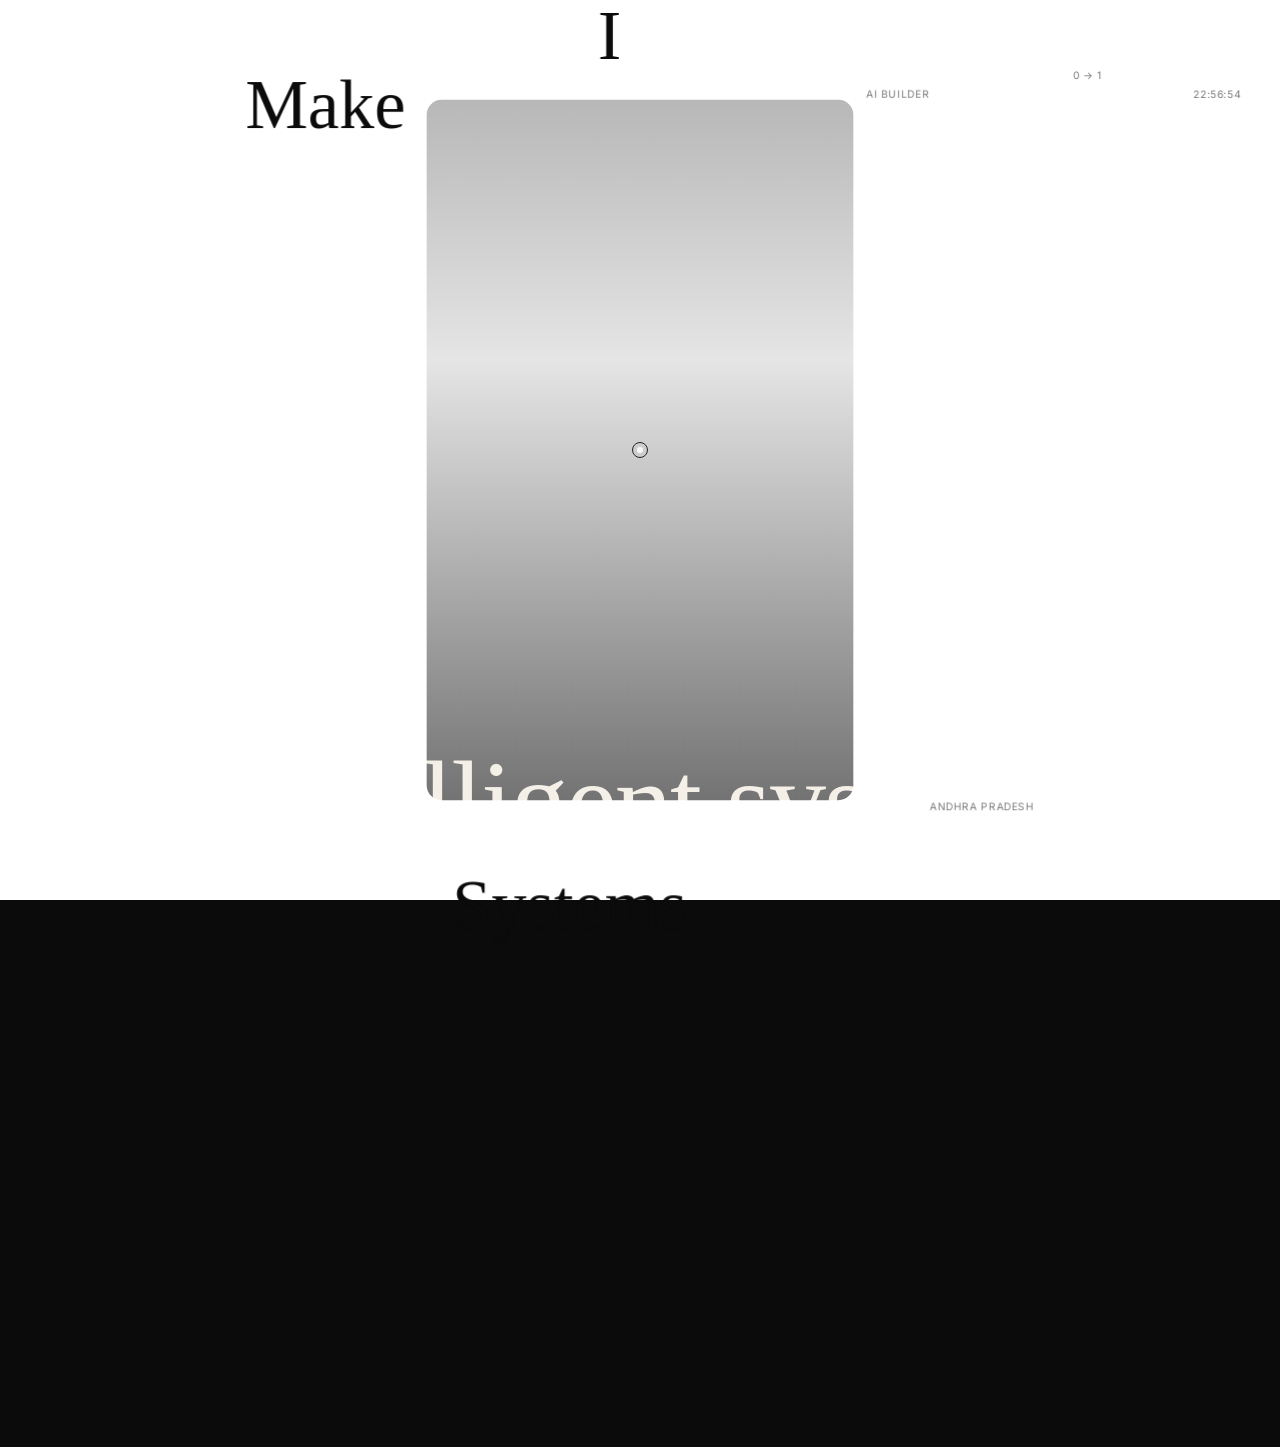
==== index.html @ 8b191169 "refactor: rename home.html to index.html to satisfy GitHub Pages entry point requirement and update " ====
<!doctype html>
<html lang="en">
<head>
  <meta charset="utf-8" />
  <meta name="viewport" content="width=device-width, initial-scale=1" />
  <title>Pagadala Mohith | AI, Quant & Product Portfolio</title>
  <meta name="description" content="Portfolio of Pagadala Mohith, a Data Science undergraduate building AI, quantitative finance, and intelligent product systems." />
  <link rel="icon" href="https://cdn.sanity.io/images/nuxb3jim/production-july-2025/ad1171841321470918a98d9e2bececa26b1e8933-500x500.png?w=96&h=96&q=80&fm=webp" />
  <link rel="preconnect" href="https://fonts.googleapis.com" />
  <link rel="preconnect" href="https://fonts.gstatic.com" crossorigin />
  <link href="https://fonts.googleapis.com/css2?family=Inter:wght@300;400;500;600;700&display=swap" rel="stylesheet" />
  <link rel="stylesheet" href="wipe-transitions.css" />
  <!-- Prefetch subpages for instant navigation -->
  <link rel="prefetch" href="projects.html" />
  <link rel="prefetch" href="capabilities.html" />
  <link rel="prefetch" href="profile.html" />
  <style>
    :root {
      --bg: #0b0b0b;
      --fg: #f4f0e8;
      --muted: rgba(244, 240, 232, .55);
      --line: rgba(244, 240, 232, .14);
      --paper: #f4f0e8;
      --ink: #0c0c0c;
      --accent: #a8ff68;
      --blue: #8fb8ff;
      --rose: #ff8fbd;
      --amber: #ffd068;
      --cyan: #68f0ff;
      --ease: cubic-bezier(.19, 1, .22, 1);
      --ease-out: cubic-bezier(.33, 1, .68, 1);
      --transition-bg: #ffffff; /* White transition slides */
    }

    @property --glow-angle {
      syntax: '<angle>';
      initial-value: 0deg;
      inherits: false;
    }

    * { box-sizing: border-box; margin: 0; padding: 0; }
    html { scroll-behavior: smooth; background: var(--bg); }
    body {
      color: var(--fg);
      background: var(--bg);
      font-family: "Inter", "Helvetica Neue", Arial, sans-serif;
      cursor: none;
      overflow-x: hidden;
      -webkit-font-smoothing: antialiased;
    }

    a { color: inherit; text-decoration: none; cursor: none; }
    img, video { display: block; max-width: 100%; }
    button { font: inherit; cursor: none; border: 0; background: none; }
    ul, li { list-style: none; }

    /* ─── Grain Overlay ─── */
    .grain {
      position: fixed; inset: 0; z-index: 999;
      pointer-events: none; opacity: .08;
      mix-blend-mode: overlay;
      background-image:
        radial-gradient(circle at 20% 30%, rgba(255,255,255,.2) 0 1px, transparent 1px),
        radial-gradient(circle at 70% 40%, rgba(255,255,255,.15) 0 1px, transparent 1px);
      background-size: 7px 7px, 11px 11px;
    }

    /* ─── Custom Cursor ─── */
    .cursor {
      position: fixed; left: 0; top: 0; z-index: 1000;
      width: 16px; height: 16px;
      border: 1.5px solid var(--fg);
      border-radius: 50%; pointer-events: none;
      transform: translate3d(-50%, -50%, 0);
      transition: width .4s var(--ease), height .4s var(--ease),
                  background .4s var(--ease), border-color .4s var(--ease);
      display: grid; place-items: center;
      mix-blend-mode: difference;
    }
    .cursor span {
      opacity: 0; font-size: 11px; letter-spacing: .02em;
      transform: translateY(4px);
      transition: opacity .2s ease, transform .3s var(--ease);
      white-space: nowrap;
    }
    .cursor.is-hover {
      width: 52px; height: 52px;
      background: var(--fg); border-color: transparent;
      mix-blend-mode: normal; color: #000;
    }
    .cursor.is-hover span { opacity: 1; transform: translateY(0); }

    /* ─── Metalab Preloader ─── */
    .preloader {
      position: fixed; inset: 0; z-index: 901;
      background: #ffffff; color: #0b0b0b;
      pointer-events: none;
    }
    .preloader.done { display: none; }

    .preloader-grid-area {
      position: absolute; left: 0; right: 0;
      display: grid;
      grid-template-columns: repeat(6, 1fr);
      grid-template-rows: repeat(2, 1fr);
      gap: 2.4rem;
      padding: 0 2.4rem;
    }
    .preloader-grid-area.top { top: 0; height: 11.085vh; }
    .preloader-grid-area.bottom { bottom: 0; height: 11.085vh; }

    .grid-box {
      position: relative;
      border: 1px solid transparent;
    }
    .grid-box .corner {
      position: absolute; width: 5px; height: 5px;
      border-radius: 50%; background: rgba(244,240,232,.2);
      display: none;
    }
    .grid-box .corner.tl { top: -2.5px; left: -2.5px; }
    .grid-box .corner.tr { top: -2.5px; right: -2.5px; }
    .grid-box .corner.bl { bottom: -2.5px; left: -2.5px; }
    .grid-box .corner.br { bottom: -2.5px; right: -2.5px; }
    .grid-box .box-num {
      position: absolute; top: 50%; left: 50%;
      transform: translate(-50%, -50%);
      font-size: 10px; color: rgba(244,240,232,.15);
      font-variant-numeric: tabular-nums;
      display: none;
    }

    .preloader-text {
      position: absolute;
      font-family: Georgia, "Times New Roman", serif;
      white-space: nowrap;
      will-change: transform;
      transition: none;
    }
    .preloader-text.title {
      font-size: clamp(28px, 5.5vw, 80px);
      font-weight: 400; line-height: 1;
      color: #0b0b0b;
    }
    .preloader-text.meta {
      font-family: "Inter", sans-serif;
      font-size: clamp(10px, .8vw, 13px);
      text-transform: uppercase;
      letter-spacing: .06em;
      color: rgba(11, 11, 11, .55);
    }

    /* ─── Content Mask ─── */
    .content-mask {
      position: relative; z-index: 902;
      clip-path: url(#content-mask-clipping);
    }
    .content-mask.revealed { clip-path: none; }
    .content-mask-svg {
      position: fixed; top: 0; left: 0;
      width: 0; height: 0; z-index: -1;
    }



    /* ─── Navigation ─── */
    .nav {
      position: fixed; top: 0; left: 0; right: 0; z-index: 50;
      display: flex; justify-content: space-between; align-items: center;
      padding: 22px 28px;
      mix-blend-mode: difference; color: #fff;
    }
    .nav-left { display: flex; align-items: center; gap: 24px; }
    .menu-pill {
      display: inline-flex; align-items: center;
      padding: 8px 18px; border: 1px solid rgba(255,255,255,.25);
      border-radius: 999px; font-size: 13px; font-weight: 500;
      letter-spacing: .02em; color: #fff;
      background: rgba(255,255,255,.06);
      backdrop-filter: blur(12px);
      transition: color .4s var(--ease), border-color .4s var(--ease);
      position: relative; overflow: hidden;
    }
    .menu-pill:hover {
      color: var(--ink);
      border-color: var(--paper);
    }

    .brand {
      font-size: 20px; font-weight: 600; letter-spacing: .01em;
    }
    .nav-right {
      display: flex; align-items: center; gap: 16px;
      font-size: 12px; text-transform: uppercase;
      letter-spacing: .06em; color: rgba(255,255,255,.6);
    }
    .nav-status {
      display: inline-flex; align-items: center; gap: 8px;
    }
    .nav-status::before {
      content: ""; width: 6px; height: 6px;
      background: var(--accent); border-radius: 50%;
      animation: pulse 2s ease infinite;
    }
    @keyframes pulse { 0%, 100% { opacity: 1; } 50% { opacity: .3; } }

    /* ─── Pill Nav (below hero, floating) ─── */
    .pill-nav {
      position: fixed; top: 22px; left: 50%;
      transform: translateX(-50%); z-index: 55;
      display: flex; gap: 3px; padding: 4px;
      border: 1px solid rgba(255,255,255,.18);
      border-radius: 999px; font-size: 13px;
      background: rgba(10,10,10,.65);
      backdrop-filter: blur(18px);
      opacity: 0;
      animation: pillNavIn .7s var(--ease) 2.8s forwards;
    }
    .pill-nav a {
      position: relative; z-index: 2;
      padding: 8px 14px; border-radius: 999px;
      transition: color .4s var(--ease);
      white-space: nowrap;
    }
    .pill-nav a.is-active { color: #050505; }
    .pill-indicator {
      position: absolute; top: 4px; left: 4px;
      height: calc(100% - 8px);
      width: var(--pw, 80px); border-radius: 999px;
      background: #fff;
      transform: translateX(var(--px, 0px));
      transition: transform .6s var(--ease), width .6s var(--ease);
      z-index: 1;
    }
    @keyframes pillNavIn { to { opacity: 1; } }

    /* ─── Hero Section (Metalab-style) ─── */
    .hero {
      height: 100svh; position: relative;
      overflow: hidden;
    }
    .hero video {
      position: absolute; inset: 0;
      width: 100%; height: 100%; object-fit: cover;
      filter: saturate(.85) contrast(1.1) brightness(.7);
      transform: scale(1.06);
      animation: heroScale 1.8s var(--ease) 2.4s forwards;
    }
    .hero::after {
      content: ""; position: absolute; inset: 0;
      background: linear-gradient(to bottom,
        rgba(0,0,0,.35), rgba(0,0,0,.1) 40%, rgba(0,0,0,.65));
      z-index: 1;
    }
    @keyframes heroScale { to { transform: scale(1); } }

    /* Center dot */
    .hero-dot {
      position: absolute;
      top: 50%; left: 50%;
      width: 6px; height: 6px;
      background: rgba(255,255,255,.85);
      border-radius: 50%; z-index: 3;
      transform: translate(-50%, -50%) scale(0);
      animation: dotIn .5s var(--ease) 2.5s forwards;
    }
    @keyframes dotIn { to { transform: translate(-50%, -50%) scale(1); } }

    /* Domain list — absolute left, vertically centered */
    .domain-list {
      position: absolute; left: 28px;
      top: 50%; transform: translateY(-50%);
      z-index: 3;
      display: flex; flex-direction: column;
      gap: 6px;
      opacity: 0;
      animation: heroElInLeft .9s var(--ease) 2.65s forwards;
    }
    .domain-pill {
      display: inline-flex; align-items: center;
      padding: 7px 14px; border: 1px solid rgba(255,255,255,.2);
      border-radius: 999px; font-size: 13px;
      color: rgba(255,255,255,.75);
      background: rgba(255,255,255,.04);
      backdrop-filter: blur(8px);
      transition: color .4s var(--ease), border-color .4s var(--ease);
      white-space: nowrap; width: fit-content;
    }
    .domain-pill:hover {
      color: var(--ink);
      border-color: var(--paper);
    }
    .domain-pill.all-work {
      margin-top: 6px; border-color: rgba(255,255,255,.35);
      color: rgba(255,255,255,.9); font-weight: 500;
    }

    /* Description — absolute right, upper area */
    .hero-desc {
      position: absolute; right: 28px; top: 22%;
      z-index: 3;
      font-size: clamp(14px, 1.2vw, 17px);
      line-height: 1.45; color: rgba(255,255,255,.72);
      max-width: min(28vw, 340px);
      opacity: 0; transform: translateY(16px);
      animation: heroElInUp .9s var(--ease) 2.8s forwards;
    }

    @keyframes heroElInLeft { to { opacity: 1; transform: translateY(-50%) translateX(0); } }
    @keyframes heroElInUp { to { opacity: 1; transform: translateY(0); } }

    /* Headline — absolute bottom-left with Metalab indent */
    .hero-headline {
      position: absolute; bottom: 48px; left: 28px; right: 28px;
      z-index: 3;
    }
    .hero-headline h1 {
      font-family: Georgia, "Times New Roman", serif;
      font-weight: 400;
      font-size: clamp(48px, 9vw, 145px);
      line-height: .88; letter-spacing: -.02em;
    }
    .hero-headline .word-wrap {
      display: block; overflow: hidden;
    }
    .hero-headline .word-wrap:nth-child(2) {
      padding-left: 18vw;
    }
    .hero-headline .word {
      display: block; font-weight: inherit;
      transform: translateY(110%) rotate(3deg);
      animation: wordUp 1s var(--ease) calc(2.3s + var(--i) * 110ms) forwards;
      transform-origin: left bottom;
    }
    @keyframes wordUp { to { transform: translateY(0) rotate(0); } }

    /* ─── Ticker ─── */
    .ticker {
      display: flex; gap: 18px; overflow: hidden;
      border-top: 1px solid var(--line);
      border-bottom: 1px solid var(--line);
      padding: 16px 0; background: #0b0b0b;
    }
    .ticker-track {
      display: flex; gap: 18px; flex-shrink: 0;
      min-width: max-content; animation: marquee 20s linear infinite;
    }
    .ticker span {
      font-family: Georgia, "Times New Roman", serif;
      font-size: clamp(28px, 5.5vw, 86px);
      line-height: .9; white-space: nowrap;
      color: var(--fg);
    }
    .ticker .dot {
      font-size: clamp(20px, 3vw, 48px);
      color: var(--muted); align-self: center;
    }
    @keyframes marquee { to { transform: translateX(calc(-100% - 18px)); } }

    @keyframes rotate-glow {
      0% { --glow-angle: 0deg; }
      100% { --glow-angle: 360deg; }
    }

    @keyframes button-glow-pulse {
      0%, 100% {
        box-shadow: 0 0 6px rgba(168,255,104, .25), 0 0 12px rgba(143,184,255, .15);
      }
      50% {
        box-shadow: 0 0 15px rgba(168,255,104, .45), 0 0 24px rgba(255,143,189, .3);
      }
    }

    /* ─── Footer ─── */
    footer {
      position: relative;
      min-height: 50svh;
      display: grid;
      align-items: center;
      padding: 40px 28px;
      overflow: hidden;
      background: #050505;
    }
    footer video {
      position: absolute;
      inset: 0;
      width: 100%;
      height: 100%;
      object-fit: cover;
      opacity: .25;
    }
    footer::after {
      content: "";
      position: absolute;
      inset: 0;
      background: linear-gradient(to bottom, rgba(0,0,0,.4), rgba(0,0,0,.9));
    }
    .footer-inner {
      position: relative;
      z-index: 2;
      display: flex;
      justify-content: space-between;
      align-items: center;
      flex-wrap: wrap;
      gap: 32px;
      max-width: 1120px;
      margin: 0 auto;
      width: 100%;
    }
    footer h2 {
      font-size: clamp(32px, 6vw, 64px);
      line-height: 1.1;
    }
    .footer-links {
      display: flex;
      gap: 12px;
      flex-wrap: wrap;
      align-items: center;
      color: rgba(255,255,255,.7);
    }
    .footer-links a {
      display: inline-flex;
      align-items: center;
      padding: 6px 14px;
      border: 1px solid rgba(255,255,255,.15);
      border-radius: 999px;
      font-size: 13px;
      color: rgba(255,255,255,.8);
      background: rgba(255,255,255,.03);
      transition: color .4s var(--ease), border-color .4s var(--ease);
    }
    .footer-links a:hover {
      color: var(--ink);
      border-color: var(--paper);
    }
    .magnetic {
      display: inline-flex;
      align-items: center;
      justify-content: center;
      width: 90px;
      height: 90px;
      border-radius: 50%;
      background: var(--accent);
      color: #050505;
      font-size: 13px;
      font-weight: 600;
      position: relative;
      overflow: hidden;
    }
    .footer-bottom {
      position: relative;
      z-index: 2;
      display: flex;
      justify-content: space-between;
      align-items: center;
      padding-top: 24px;
      border-top: 1px solid rgba(255,255,255,.12);
      margin-top: 32px;
      font-size: 11px;
      color: rgba(255,255,255,.35);
      max-width: 1120px;
      margin-left: auto;
      margin-right: auto;
      width: 100%;
    }
    .footer-bottom-links {
      display: flex;
      gap: 16px;
    }
    .footer-bottom-links a {
      display: inline-flex;
      align-items: center;
      padding: 4px 10px;
      border: 1px solid rgba(255,255,255,.12);
      border-radius: 999px;
      font-size: 10px;
      color: rgba(255,255,255,.5);
      background: rgba(255,255,255,.02);
      transition: color .4s var(--ease), border-color .4s var(--ease);
    }
    .footer-bottom-links a:hover {
      color: var(--ink);
      border-color: var(--paper);
    }

    /* ─── Scroll Reveal ─── */
    .reveal {
      opacity: 0; transform: translateY(45px);
      transition: opacity .9s var(--ease), transform .9s var(--ease);
    }
    .reveal.is-visible { opacity: 1; transform: translateY(0); }

    /* Stagger children */
    .stagger-children > * {
      opacity: 0; transform: translateY(30px);
      transition: opacity .7s var(--ease), transform .7s var(--ease);
    }
    .stagger-children.is-visible > * {
      opacity: 1; transform: translateY(0);
    }
    .stagger-children.is-visible > *:nth-child(1) { transition-delay: 0ms; }
    .stagger-children.is-visible > *:nth-child(2) { transition-delay: 80ms; }
    .stagger-children.is-visible > *:nth-child(3) { transition-delay: 160ms; }
    .stagger-children.is-visible > *:nth-child(4) { transition-delay: 240ms; }
    .stagger-children.is-visible > *:nth-child(5) { transition-delay: 320ms; }

    /* ─── Responsive ─── */
    @media (max-width: 900px) {
      body { cursor: auto; }
      .cursor { display: none; }
      .pill-nav { top: 16px; font-size: 12px; }
      .pill-nav a { padding: 7px 11px; }
      .nav { padding: 16px 18px; }
      .brand { font-size: 18px; position: static !important; transform: none !important; }
      .hero { padding: 72px 18px 24px; }
      .domain-list {
        position: relative; left: auto; top: auto;
        transform: none; flex-direction: row;
        flex-wrap: wrap; gap: 6px;
        padding: 80px 18px 0;
      }
      .hero-desc {
        position: relative; right: auto; top: auto;
        max-width: 100%; padding: 12px 18px 0;
      }
      .hero-headline {
        position: relative; bottom: auto; left: auto;
        padding: 20px 18px 24px;
      }
      .hero-headline .word-wrap:nth-child(2) { padding-left: 8vw; }
      .hero-dot { display: none; }
      .hero-headline h1 {
        font-size: clamp(44px, 11vw, 90px);
      }

      footer { padding: 18px; }
      .footer-inner { grid-template-columns: 1fr; }
      .footer-bottom { flex-direction: column; gap: 12px; text-align: center; }
      .preloader-grids { padding: 40px 18px; }
      .preloader-grid-area { gap: 1rem; padding: 0 1rem; }
      .preloader-text.title { font-size: clamp(24px, 8vw, 50px); }
      .menu-pill { padding: 6px 14px; font-size: 12px; }
    }

    @media (max-width: 480px) {
      .pill-nav {
        display: flex;
        top: auto;
        bottom: 20px;
        font-size: 11px;
        gap: 2px;
        padding: 4px;
        max-width: 95vw;
      }
      .pill-nav a {
        padding: 7px 10px;
      }
      .hero-headline h1 { font-size: clamp(36px, 12vw, 72px); }
    }
    
    /* Enforce containment, clipping, and hover transition for all animated buttons/links */
    .project-link,
    .menu-pill,
    .brand,
    .magnetic,
    .domain-pill,
    .footer-links a,
    .footer-bottom-links a,
    .pill-nav a {
      position: relative !important;
      overflow: hidden !important;
      isolation: isolate; /* Create new stacking context so ::before doesn't hide text */
    }
    .project-link:hover,
    .menu-pill:hover,
    .brand:hover,
    .magnetic:hover,
    .domain-pill:hover,
    .footer-links a:hover,
    .footer-bottom-links a:hover,
    .pill-nav a:hover {
      animation: button-glow-pulse 2.5s ease-in-out infinite alternate !important;
    }

    /* Radial Hover Fill Button styles for buttons with a shape */
    .menu-pill,
    .domain-pill,
    .footer-links a,
    .footer-bottom-links a,
    .pill-nav a {
      transition: color 0.35s var(--ease), border-color 0.35s var(--ease);
    }

    .menu-pill::before,
    .domain-pill::before,
    .footer-links a::before,
    .footer-bottom-links a::before,
    .pill-nav a::before {
      content: "";
      position: absolute;
      left: var(--x, 50%);
      top: var(--y, 50%);
      width: 0;
      height: 0;
      background: var(--paper);
      border-radius: 50%;
      transform: translate(-50%, -50%);
      transition: width 0.55s var(--ease), height 0.55s var(--ease);
      z-index: -1;
    }

    .menu-pill:hover::before,
    .domain-pill:hover::before,
    .footer-links a:hover::before,
    .footer-bottom-links a:hover::before,
    .pill-nav a:hover::before {
      width: 300%;
      height: 300%;
    }

    .menu-pill:hover,
    .domain-pill:hover,
    .footer-links a:hover,
    .footer-bottom-links a:hover,
    .pill-nav a:hover {
      color: var(--ink) !important;
      border-color: var(--paper) !important;
    }

    /* Special style for `.magnetic` (which is accent color green with dark text by default) */
    .magnetic {
      transition: color 0.35s var(--ease), border-color 0.35s var(--ease);
    }

    .magnetic::before {
      content: "";
      position: absolute;
      left: var(--x, 50%);
      top: var(--y, 50%);
      width: 0;
      height: 0;
      background: #050505;
      border-radius: 50%;
      transform: translate(-50%, -50%);
      transition: width 0.55s var(--ease), height 0.55s var(--ease);
      z-index: -1;
    }

    .magnetic:hover::before {
      width: 300%;
      height: 300%;
    }

    .magnetic:hover {
      color: var(--accent) !important;
      border-color: var(--accent) !important;
    }

    /* Brand logo and magnetic link hovers */
    .brand {
      transition: color .4s var(--ease);
    }
    .brand:hover {
      color: #8b5cf6 !important;
    }
  </style>
</head>
<body>
  <div class="grain"></div>
  <div class="cursor" aria-hidden="true"><span>View</span></div>
  <div class="transition" aria-hidden="true">
    <i style="--d:0"></i><i style="--d:1"></i><i style="--d:2"></i><i style="--d:3"></i><i style="--d:4"></i>
  </div>

  <!-- ─── SVG Clip Path for Content Mask ─── -->
  <svg class="content-mask-svg" aria-hidden="true">
    <defs>
      <clipPath id="content-mask-clipping">
        <rect id="mask-rect" fill="white" x="0" y="0" rx="0" width="0" height="0"></rect>
      </clipPath>
    </defs>
  </svg>

  <!-- ─── Preloader (behind content mask) ─── -->
  <div class="preloader" id="preloader" aria-hidden="true">
    <div class="preloader-grid-area top" id="grid-top"></div>
    <div class="preloader-grid-area bottom" id="grid-bottom"></div>
    <!-- Floating text elements -->
    <span class="preloader-text title" id="pt-i">I</span>
    <span class="preloader-text title" id="pt-make">Make</span>
    <span class="preloader-text title" id="pt-systems">Systems</span>
    <span class="preloader-text meta" id="pt-zero">0 → 1</span>
    <span class="preloader-text meta" id="pt-loc">Andhra Pradesh</span>
    <span class="preloader-text meta" id="pt-role">AI Builder</span>
    <span class="preloader-text meta" id="pt-time"></span>
  </div>

  <!-- ─── Content Mask (wraps all visible page content) ─── -->
  <div class="content-mask" id="content-mask">

  <!-- ─── Nav ─── -->
  <nav class="nav">
    <div class="nav-left">
      <a class="brand" href="#top">Mohit Pagadala</a>
    </div>
    <div class="nav-right">
      <span class="nav-status">Open to work</span>
    </div>
  </nav>

  <!-- ─── Floating Pill Nav ─── -->
  <div class="pill-nav">
    <span class="pill-indicator" aria-hidden="true"></span>
    <a href="#top" data-nav="top" class="is-active">Home</a>
    <a href="projects.html" data-nav="projects">Projects</a>
    <a href="capabilities.html" data-nav="capabilities">Capabilities</a>
    <a href="profile.html" data-nav="profile">Profile</a>
    <a href="#contact" data-nav="contact">Contact</a>
  </div>



  <main id="top">
    <!-- ─── Hero ─── -->
    <section class="hero">
      <video autoplay muted loop playsinline poster="https://cdn.sanity.io/images/nuxb3jim/production-july-2025/c6f17b9351d23c33aef9273c41643b72ec5c860e-1920x1080.jpg">
        <source src="https://cdn.sanity.io/files/nuxb3jim/production-july-2025/6fbb33f6dd694cebe5cc6a5eea7f75df6b664539.mp4" type="video/mp4" />
      </video>

      <!-- Center dot (like Metalab) -->
      <div class="hero-dot" aria-hidden="true"></div>

      <!-- Right: Description -->
      <p class="hero-desc">
        Since 2023, I've been building AI systems, quantitative research tools, and data-driven products that turn ambitious ideas into real-world intelligent systems.
      </p>

      <!-- Bottom: Headline -->
      <div class="hero-headline">
        <h1 aria-label="I make intelligent systems">
          <span class="word-wrap"><span class="word" style="--i:0">I make</span></span>
          <span class="word-wrap"><span class="word" style="--i:1">intelligent systems</span></span>
        </h1>
      </div>
    </section>

    <!-- ─── Ticker ─── -->
    <section class="ticker" aria-label="Skills ticker">
      <div class="ticker-track">
        <span>AI</span><span class="dot">·</span>
        <span>Machine Learning</span><span class="dot">·</span>
        <span>Algo Trading</span><span class="dot">·</span>
        <span>FastAPI</span><span class="dot">·</span>
        <span>React</span><span class="dot">·</span>
        <span>Research</span><span class="dot">·</span>
        <span>Data Products</span><span class="dot">·</span>
      </div>
      <div class="ticker-track" aria-hidden="true">
        <span>AI</span><span class="dot">·</span>
        <span>Machine Learning</span><span class="dot">·</span>
        <span>Algo Trading</span><span class="dot">·</span>
        <span>FastAPI</span><span class="dot">·</span>
        <span>React</span><span class="dot">·</span>
        <span>Research</span><span class="dot">·</span>
        <span>Data Products</span><span class="dot">·</span>
      </div>
    </section>

  </main>

  <!-- ─── Footer ─── -->
  <footer id="contact">
    <video autoplay muted loop playsinline>
      <source src="https://cdn.sanity.io/files/nuxb3jim/production-july-2025/ab4a05d3b47c051abb3ace15ab7da4eb7edb2886.mp4" type="video/mp4" />
    </video>
    <div class="footer-inner reveal">
      <div>
        <span class="eyebrow">Contact</span>
        <h2>Let's connect</h2>
      </div>
      <div>
        <div class="footer-links">
          <a href="mailto:pagadalamohith230@gmail.com" data-cursor="Mail">
            <svg width="14" height="14" viewBox="0 0 24 24" fill="none" stroke="currentColor" stroke-width="2" stroke-linecap="round" stroke-linejoin="round" style="margin-right: 8px; vertical-align: middle;"><path d="M4 4h16c1.1 0 2 .9 2 2v12c0 1.1-.9 2-2 2H4c-1.1 0-2-.9-2-2V6c0-1.1.9-2 2-2z"></path><polyline points="22,6 12,13 2,6"></polyline></svg>
            pagadalamohith230@gmail.com
          </a>
          <a href="tel:+919347902490" data-cursor="Call">
            <svg width="14" height="14" viewBox="0 0 24 24" fill="none" stroke="currentColor" stroke-width="2" stroke-linecap="round" stroke-linejoin="round" style="margin-right: 8px; vertical-align: middle;"><path d="M22 16.92v3a2 2 0 0 1-2.18 2 19.79 19.79 0 0 1-8.63-3.07 19.5 19.5 0 0 1-6-6 19.79 19.79 0 0 1-3.07-8.67A2 2 0 0 1 4.11 2h3a2 2 0 0 1 2 1.72 12.84 12.84 0 0 0 .7 2.81 2 2 0 0 1-.45 2.11L8.09 9.91a16 16 0 0 0 6 6l1.27-1.27a2 2 0 0 1 2.11-.45 12.84 12.84 0 0 0 2.81.7A2 2 0 0 1 22 16.92z"></path></svg>
            +91 9347902490
          </a>
          <a href="https://github.com/P-mohith230" target="_blank" rel="noopener noreferrer" data-cursor="Open">
            <svg width="14" height="14" viewBox="0 0 24 24" fill="none" stroke="currentColor" stroke-width="2" stroke-linecap="round" stroke-linejoin="round" style="margin-right: 8px; vertical-align: middle;"><path d="M9 19c-5 1.5-5-2.5-7-3m14 6v-3.87a3.37 3.37 0 0 0-.94-2.61c3.14-.35 6.44-1.54 6.44-7A5.44 5.44 0 0 0 20 4.77 5.07 5.07 0 0 0 19.91 1S18.73.65 16 2.48a13.38 13.38 0 0 0-7 0C6.27.65 5.09 1 5.09 1A5.07 5.07 0 0 0 5 4.77a5.44 5.44 0 0 0-1.5 3.78c0 5.42 3.3 6.61 6.44 7A3.37 3.37 0 0 0 9 18.13V22"></path></svg>
            GitHub
          </a>
          <a href="https://www.linkedin.com/in/mohithpagadala/" target="_blank" rel="noopener noreferrer" data-cursor="Open">
            <svg width="14" height="14" viewBox="0 0 24 24" fill="none" stroke="currentColor" stroke-width="2" stroke-linecap="round" stroke-linejoin="round" style="margin-right: 8px; vertical-align: middle;"><path d="M16 8a6 6 0 0 1 6 6v7h-4v-7a2 2 0 0 0-2-2 2 2 0 0 0-2 2v7h-4v-7a6 6 0 0 1 6-6z"></path><rect x="2" y="9" width="4" height="12"></rect><circle cx="4" cy="4" r="2"></circle></svg>
            LinkedIn
          </a>
          <a href="#" target="_blank" rel="noopener noreferrer" data-cursor="Open">
            <span style="font-size: 13px; margin-right: 6px; display: inline-block; vertical-align: middle;">🤗</span>
            Hugging Face
          </a>
        </div>
        <a class="magnetic" href="mailto:pagadalamohith230@gmail.com" data-cursor="Mail">Let's talk</a>
      </div>
    </div>
    <div class="footer-bottom">
      <span>© 2026 Pagadala Mohith</span>
      <div style="font-size: 11px; opacity: 0.4; letter-spacing: 0.02em;">Design references: Metalab, Mobbin (Contra, Spline)</div>
      <div class="footer-bottom-links">
        <a href="https://github.com/P-mohith230" target="_blank" rel="noopener noreferrer" data-cursor="Open">GitHub</a>
        <a href="https://www.linkedin.com/in/mohithpagadala/" target="_blank" rel="noopener noreferrer" data-cursor="Open">LinkedIn</a>
      </div>
    </div>
    </div>
  </footer>
  </div><!-- end content-mask -->

  <script>
    /* ─── Preloader Animation Engine ─── */
    const preloader = document.getElementById("preloader");
    const contentMask = document.getElementById("content-mask");
    const maskRect = document.getElementById("mask-rect");

    // Build grid boxes
    const gridTop = document.getElementById("grid-top");
    const gridBottom = document.getElementById("grid-bottom");

    function buildGridBoxes(container, startNum, count) {
      if (!container) return;
      container.innerHTML = "";
      for (let i = 0; i < count; i++) {
        const box = document.createElement("div");
        box.className = "grid-box";
        box.dataset.boxNum = startNum + i;
        box.innerHTML = `
          <span class="corner tl"></span><span class="corner tr"></span>
          <span class="corner bl"></span><span class="corner br"></span>
          <span class="box-num">${startNum + i}</span>`;
        container.appendChild(box);
      }
    }

    buildGridBoxes(gridTop, 1, 12);
    buildGridBoxes(gridBottom, 13, 12);

    /* ─── Update time text ─── */
    const ptTime = document.getElementById("pt-time");
    function updateTime() {
      if (!ptTime) return;
      const now = new Date();
      ptTime.textContent = now.toLocaleTimeString("en-US", { hour: "2-digit", minute: "2-digit", second: "2-digit", hour12: false });
    }
    updateTime();
    setInterval(updateTime, 1000);

    /* ─── Easing: Power3.easeInOut ─── */
    function easeInOut(t) {
      return t < 0.5 ? 4 * t * t * t : 1 - Math.pow(-2 * t + 2, 3) / 2;
    }

    /* ─── Get grid box position ─── */
    function getBoxRect(num) {
      const box = document.querySelector(`[data-box-num="${num}"]`);
      if (!box) return { x: 0, y: 0, w: 0, h: 0 };
      const r = box.getBoundingClientRect();
      return { x: r.left, y: r.top, w: r.width, h: r.height };
    }

    function getElementPos(el, boxNum, corner, colOffset = 0, rowOffset = 0) {
      const rect = getBoxRect(boxNum);
      let x = rect.x;
      let y = rect.y;
      if (corner === 'tr') x += rect.w;
      if (corner === 'bl') y += rect.h;
      if (corner === 'br') { x += rect.w; y += rect.h; }

      const w = el.offsetWidth || 0;
      const h = el.offsetHeight || 0;

      if (corner === 'tr' || corner === 'br') x -= w;
      if (corner === 'bl' || corner === 'br') y -= h;

      const colW = rect.w + 24; // gap is 2.4rem
      const rowH = rect.h + 24;

      x += colOffset * colW;
      y += rowOffset * rowH;

      return { x, y };
    }

    const elements = [
      {
        el: document.getElementById("pt-i"),
        start: { box: 4, corner: "tr", col: 0.6, row: 0 },
        end: { box: 3, corner: "tr", col: 0, row: 0 }
      },
      {
        el: document.getElementById("pt-make"),
        start: { box: 8, corner: "tl", col: 1.5, row: 0 },
        end: { box: 8, corner: "tl", col: 0, row: 0 }
      },
      {
        el: document.getElementById("pt-systems"),
        start: { box: 21, corner: "tl", col: -1.5, row: 0 },
        end: { box: 21, corner: "tl", col: 0, row: 0 }
      },
      {
        el: document.getElementById("pt-zero"),
        start: { box: 12, corner: "tl", col: 0.8, row: 0 },
        end: { box: 12, corner: "tl", col: 0, row: 0 }
      },
      {
        el: document.getElementById("pt-loc"),
        start: { box: 17, corner: "tr", col: -1.2, row: 0 },
        end: { box: 17, corner: "tr", col: 0, row: 0 }
      },
      {
        el: document.getElementById("pt-role"),
        start: { box: 11, corner: "bl", col: 2.0, row: 0 },
        end: { box: 11, corner: "bl", col: 0, row: 0 }
      },
      {
        el: document.getElementById("pt-time"),
        start: { box: 12, corner: "br", col: 1.5, row: 0 },
        end: { box: 12, corner: "br", col: 0, row: 0 }
      }
    ];

    let startTime = null;
    const duration = 4800; // total duration

    function animate(now) {
      if (!startTime) startTime = now;
      const elapsed = now - startTime;

      const vw = window.innerWidth;
      const vh = window.innerHeight;

      const yStart = 0.11085 * vh;
      const hMiddle = 0.7783 * vh;

      let rectX = vw / 2;
      let rectY = yStart;
      let rectW = 0;
      let rectH = hMiddle;
      let rectRx = 0;

      let progress = elapsed / duration;
      if (progress > 1) progress = 1;

      let textProgress = 0;

      const scrollY = window.scrollY || 0;

      if (elapsed <= 200) {
        rectX = vw / 2;
        rectY = yStart + scrollY;
        rectW = 0;
        rectH = hMiddle;
        rectRx = 0;
        textProgress = 0;
      } else if (elapsed <= 1200) {
        const p = (elapsed - 200) / 1000;
        const eased = easeInOut(p);
        rectW = eased * (vw / 3);
        rectX = (vw - rectW) / 2;
        rectY = yStart + scrollY;
        rectH = hMiddle;
        rectRx = eased * 15;
        textProgress = eased;
      } else if (elapsed <= 3000) {
        rectW = vw / 3;
        rectX = (vw - rectW) / 2;
        rectY = yStart + scrollY;
        rectH = hMiddle;
        rectRx = 15;
        textProgress = 1;
      } else {
        const p = Math.min(1, (elapsed - 3000) / 1800);
        const eased = easeInOut(p);
        const startW = vw / 3;
        rectW = startW + eased * (vw - startW);
        rectX = ((vw - startW) / 2) * (1 - eased);
        rectY = (yStart * (1 - eased)) + scrollY;
        rectH = hMiddle + eased * (vh - hMiddle);
        rectRx = 15 * (1 - eased);
        textProgress = 1;
      }

      if (maskRect) {
        maskRect.setAttribute("x", rectX);
        maskRect.setAttribute("y", rectY);
        maskRect.setAttribute("width", rectW);
        maskRect.setAttribute("height", rectH);
        maskRect.setAttribute("rx", rectRx);
      }

      elements.forEach((item, index) => {
        if (!item.el) return;

        const startCoords = getElementPos(item.el, item.start.box, item.start.corner, item.start.col, item.start.row);
        const endCoords = getElementPos(item.el, item.end.box, item.end.corner, item.end.col, item.end.row);

        let x = startCoords.x + textProgress * (endCoords.x - startCoords.x);
        let y = startCoords.y + textProgress * (endCoords.y - startCoords.y);

        if (elapsed > 1200) {
          const timeFactor = (elapsed - 1200) * 0.0025;
          x += Math.sin(timeFactor + index * 1.5) * 4;
          y += Math.cos(timeFactor * 0.8 + index * 1.2) * 3;
        }

        if (elapsed > 3000) {
          const pFade = Math.min(1, (elapsed - 3000) / 800);
          item.el.style.opacity = 1 - pFade;
        } else {
          item.el.style.opacity = 1;
        }

        item.el.style.transform = `translate3d(${x}px, ${y}px, 0)`;
      });

      if (elapsed < duration) {
        requestAnimationFrame(animate);
      } else {
        if (contentMask) {
          contentMask.classList.add("revealed");
        }
        if (preloader) {
          preloader.style.display = "none";
          preloader.classList.add("done");
        }
      }
    }

    requestAnimationFrame(animate);

    /* ─── Custom Cursor ─── */
    const cursor = document.querySelector(".cursor");
    const cursorLabel = cursor.querySelector("span");
    let mx = window.innerWidth / 2, my = window.innerHeight / 2, cx = mx, cy = my;

    addEventListener("pointermove", e => { mx = e.clientX; my = e.clientY; }, { passive: true });

    (function renderCursor() {
      cx += (mx - cx) * 0.22;
      cy += (my - cy) * 0.22;
      cursor.style.transform = `translate3d(${cx.toFixed(1)}px,${cy.toFixed(1)}px,0) translate(-50%,-50%)`;
      requestAnimationFrame(renderCursor);
    })();

    document.querySelectorAll("[data-cursor], a, button").forEach(el => {
      el.addEventListener("pointerenter", () => {
        cursor.classList.add("is-hover");
        cursorLabel.textContent = el.dataset.cursor || "View";
      });
      el.addEventListener("pointerleave", () => cursor.classList.remove("is-hover"));
    });

    /* ─── Pill Nav ─── */
    const pillNav = document.querySelector(".pill-nav");
    const pillIndicator = document.querySelector(".pill-indicator");
    const pillLinks = [...document.querySelectorAll("[data-nav]")];
    const sections = [
      { id: "top", el: document.querySelector("#top") },
      { id: "contact", el: document.querySelector("#contact") }
    ].filter(sec => sec.el);

    function movePillIndicator(link) {
      if (!link || !pillNav || !pillIndicator) return;
      const navRect = pillNav.getBoundingClientRect();
      const linkRect = link.getBoundingClientRect();
      pillNav.style.setProperty("--px", `${linkRect.left - navRect.left - 4}px`);
      pillNav.style.setProperty("--pw", `${linkRect.width}px`);
    }

    function setActive(id) {
      pillLinks.forEach(link => {
        const on = link.dataset.nav === id;
        link.classList.toggle("is-active", on);
        if (on) movePillIndicator(link);
      });
    }

    setTimeout(() => {
      const activeLink = document.querySelector("[data-nav].is-active");
      if (activeLink) movePillIndicator(activeLink);
    }, 100);
    addEventListener("resize", () => {
      const active = document.querySelector("[data-nav].is-active");
      if (active) movePillIndicator(active);
    });

    /* ─── Page Transition System ─── */
    const transitionEl = document.querySelector(".transition");

    // Onload reveal disabled for index.html to let preloader run standalone

    // Page Exit Transition on Link Clicks
    document.querySelectorAll('.pill-nav a, .menu-pill, a.brand, .domain-pill').forEach(link => {
      const href = link.getAttribute('href');
      if (!href || href.startsWith('#') || link.getAttribute('target') === '_blank') return;

      link.addEventListener('click', e => {
        e.preventDefault();
        const targetUrl = href;
        if (transitionEl) {
          transitionEl.classList.remove('reveal');
          transitionEl.classList.add('exit');
          setTimeout(() => {
            window.location.href = targetUrl;
          }, 700); // Wait for the accelerated 0.66s transition sweep to complete
        } else {
          window.location.href = targetUrl;
        }
      });
    });

    // Update pointer coordinates for radial hover effects on pill-nav links
    document.querySelectorAll('.pill-nav a').forEach(el => {
      el.addEventListener('pointermove', e => {
        const rect = el.getBoundingClientRect();
        el.style.setProperty('--x', `${e.clientX - rect.left}px`);
        el.style.setProperty('--y', `${e.clientY - rect.top}px`);
      });
    });



    /* ─── Scroll Reveals ─── */
    const revealObs = new IntersectionObserver(entries => {
      entries.forEach(e => {
        if (e.isIntersecting) {
          e.target.classList.add("is-visible");
          revealObs.unobserve(e.target);
        }
      });
    }, { threshold: .12 });

    document.querySelectorAll(".reveal").forEach(el => revealObs.observe(el));

    /* ─── Nav Active State ─── */
    function updateActiveSection() {
      const y = window.scrollY;
      const threshold = window.innerHeight * 0.35;
      let activeId = "top";
      sections.forEach(sec => {
        if (!sec.el) return;
        const top = sec.el.offsetTop - threshold;
        if (y >= top) {
          activeId = sec.id;
        }
      });
      setActive(activeId);
    }
    addEventListener("scroll", updateActiveSection, { passive: true });
    updateActiveSection();

    /* ─── Parallax ─── */
    addEventListener("scroll", () => {
      const y = scrollY;
      const heroVideo = document.querySelector(".hero video");
      if (heroVideo) {
        heroVideo.style.transform = `scale(${Math.max(1, 1.04 - y / 8000)}) translateY(${y * .06}px)`;
      }
    }, { passive: true });

    /* ─── Magnetic Buttons with Cursor-Follow Fill (LERP Engine) ─── */
    const buttonSelector = ".project-link, .menu-pill, .brand, .magnetic, .domain-pill, .footer-links a, .footer-bottom-links a, .pill-nav a";
    
    document.querySelectorAll(buttonSelector).forEach(btn => {
      // Wrap raw text nodes in span tags for layering
      Array.from(btn.childNodes).forEach(node => {
        if (node.nodeType === Node.TEXT_NODE && node.nodeValue.trim() !== "") {
          const span = document.createElement("span");
          span.textContent = node.nodeValue;
          btn.replaceChild(span, node);
        }
      });

      // Create hover fill circle dynamically
      let fill = btn.querySelector(".hover-fill");
      if (!fill) {
        fill = document.createElement("span");
        fill.className = "hover-fill";
        btn.appendChild(fill);
      }

      // State variables
      let state = {
        isHovered: false,
        targetX: 0,
        targetY: 0,
        currentX: 0,
        currentY: 0,
        targetFillX: 0,
        targetFillY: 0,
        currentFillX: 0,
        currentFillY: 0
      };

      let rafId = null;

      function update() {
        const lerpFactor = 0.12;
        state.currentX += (state.targetX - state.currentX) * lerpFactor;
        state.currentY += (state.targetY - state.currentY) * lerpFactor;
        
        state.currentFillX += (state.targetFillX - state.currentFillX) * lerpFactor;
        state.currentFillY += (state.targetFillY - state.currentFillY) * lerpFactor;

        btn.style.transform = `translate3d(${state.currentX.toFixed(2)}px, ${state.currentY.toFixed(2)}px, 0)`;
        fill.style.left = `${state.currentFillX.toFixed(2)}px`;
        fill.style.top = `${state.currentFillY.toFixed(2)}px`;

        const distBtn = Math.hypot(state.targetX - state.currentX, state.targetY - state.currentY);
        const distFill = Math.hypot(state.targetFillX - state.currentFillX, state.targetFillY - state.currentFillY);

        if (state.isHovered || distBtn > 0.05 || distFill > 0.05) {
          rafId = requestAnimationFrame(update);
        } else {
          // Reset completely and stop loop
          btn.style.transform = "";
          rafId = null;
        }
      }

      let rect = null;

      btn.addEventListener("pointerenter", e => {
        state.isHovered = true;
        
        // Measure rect untranslated to prevent coordinate feedback loop
        const prevTransform = btn.style.transform;
        btn.style.transform = "none";
        rect = btn.getBoundingClientRect();
        btn.style.transform = prevTransform;
        
        const x = e.clientX - rect.left;
        const y = e.clientY - rect.top;
        
        state.currentFillX = state.targetFillX = x;
        state.currentFillY = state.targetFillY = y;
        fill.style.left = `${x}px`;
        fill.style.top = `${y}px`;

        btn.style.setProperty("--x", `${x}px`);
        btn.style.setProperty("--y", `${y}px`);

        if (!rafId) {
          rafId = requestAnimationFrame(update);
        }
      });

      btn.addEventListener("pointermove", e => {
        if (!rect) {
          const prevTransform = btn.style.transform;
          btn.style.transform = "none";
          rect = btn.getBoundingClientRect();
          btn.style.transform = prevTransform;
        }
        
        const x = e.clientX - rect.left;
        const y = e.clientY - rect.top;
        
        state.targetFillX = x;
        state.targetFillY = y;

        btn.style.setProperty("--x", `${x}px`);
        btn.style.setProperty("--y", `${y}px`);

        // Pull strength (magnetic movement): 0.28 coefficient
        state.targetX = (x - rect.width / 2) * 0.28;
        state.targetY = (y - rect.height / 2) * 0.28;
      });

      btn.addEventListener("pointerleave", () => {
        state.isHovered = false;
        state.targetX = 0;
        state.targetY = 0;
        rect = null;
      });
    });
  </script>
</body>
</html>
---- wipe-transitions.css ----
:root {
  --transition-bg: #ffffff;
  --ease: cubic-bezier(.19, 1, .22, 1);
  --paper: #f4f0e8;
  --ink: #050505;
}

/* ─── Floating Pill Nav ─── */
.pill-nav {
  position: fixed; top: 22px; left: 50%;
  transform: translateX(-50%); z-index: 9999;
  display: flex; gap: 3px; padding: 4px;
  border: 1px solid rgba(255,255,255,.18);
  border-radius: 999px; font-size: 13px;
  background: rgba(10,10,10,.65);
  backdrop-filter: blur(18px);
  -webkit-backdrop-filter: blur(18px);
  opacity: 1;
}

.pill-nav a {
  position: relative; z-index: 2;
  padding: 8px 14px; border-radius: 999px;
  transition: color 0.35s var(--ease), border-color 0.35s var(--ease);
  white-space: nowrap;
  color: rgba(255, 255, 255, 0.7);
  display: inline-block;
  overflow: hidden !important;
  isolation: isolate;
  text-decoration: none;
}

.pill-nav a.is-active {
  color: #050505 !important;
}

.pill-nav a:hover {
  color: #050505 !important;
  animation: button-glow-pulse 2.5s ease-in-out infinite alternate !important;
}

/* Radial Hover Fill Circle inside pill items */
.pill-nav a::before {
  content: "";
  position: absolute;
  left: var(--x, 50%);
  top: var(--y, 50%);
  width: 0;
  height: 0;
  background: var(--paper);
  border-radius: 50%;
  transform: translate(-50%, -50%);
  transition: width 0.55s var(--ease), height 0.55s var(--ease);
  z-index: -1;
}

.pill-nav a:hover::before {
  width: 300%;
  height: 300%;
}

.pill-indicator {
  position: absolute; top: 4px; left: 4px;
  height: calc(100% - 8px);
  width: var(--pw, 80px); border-radius: 999px;
  background: #fff;
  transform: translateX(var(--px, 0px));
  transition: transform .6s var(--ease), width .6s var(--ease);
  z-index: 1;
}

@keyframes button-glow-pulse {
  0%, 100% {
    box-shadow: 0 0 6px rgba(168,255,104, .25), 0 0 12px rgba(143,184,255, .15);
  }
  50% {
    box-shadow: 0 0 15px rgba(168,255,104, .45), 0 0 24px rgba(255,143,189, .3);
  }
}

/* Responsive Pill Nav */
@media (max-width: 900px) {
  .pill-nav { top: 16px; font-size: 12px; }
  .pill-nav a { padding: 7px 11px; }
}

@media (max-width: 480px) {
  .pill-nav {
    display: flex;
    top: auto;
    bottom: 20px;
    font-size: 11px;
    gap: 2px;
    padding: 4px;
    max-width: 95vw;
  }
  .pill-nav a {
    padding: 7px 10px;
  }
}

.transition {
  position: fixed; inset: 0; z-index: 999999;
  pointer-events: none;
  display: grid; grid-template-columns: repeat(5, 1fr);
  height: 100vh;
  width: 100vw;
  opacity: 1 !important;
  transform: none !important;
  visibility: visible;
  transition: visibility 0s 1.2s;
}

.transition i {
  background: var(--transition-bg, #ffffff);
  transform: translate3d(0, -105%, 0) scaleX(1.03);
  transition: transform 0.8s cubic-bezier(0.16, 1, 0.3, 1);
  will-change: transform;
  display: block;
  width: 100%;
  height: 100%;
}

/* State: fully cover viewport (used during entry load or exit wipe) */
.transition.loading {
  visibility: visible !important;
  transition: none !important;
}
.transition.loading i {
  transform: translate3d(0, 0, 0) scaleX(1.03) !important;
  transition: none !important;
}

/* State: animate exit cover */
.transition.exit {
  visibility: visible !important;
  transition: none !important;
}
.transition.exit i {
  transform: translate3d(0, 0, 0) scaleX(1.03) !important;
  transition: transform 0.5s cubic-bezier(0.16, 1, 0.3, 1) !important;
  transition-delay: calc(var(--d) * 40ms) !important;
}

/* State: animate reveal slide down */
.transition.reveal {
  visibility: hidden !important;
  transition: visibility 0s 1.2s !important;
}
.transition.reveal i {
  transform: translate3d(0, 105%, 0) scaleX(1.03) !important;
  transition-delay: calc(var(--d) * 80ms) !important;
}

/* ─── Footer Section ─── */
footer {
  position: relative;
  min-height: 50svh;
  display: grid;
  align-items: center;
  padding: 40px 28px;
  overflow: hidden;
  background: #050505;
  color: #f4f0e8;
  --paper: #f4f0e8;
  --ink: #050505;
}
footer video {
  position: absolute;
  inset: 0;
  width: 100%;
  height: 100%;
  object-fit: cover;
  opacity: .25;
}
footer::after {
  content: "";
  position: absolute;
  inset: 0;
  background: linear-gradient(to bottom, rgba(0,0,0,.4), rgba(0,0,0,.9));
}
.footer-inner {
  position: relative;
  z-index: 2;
  display: flex;
  justify-content: space-between;
  align-items: center;
  flex-wrap: wrap;
  gap: 32px;
  max-width: 1120px;
  margin: 0 auto;
  width: 100%;
}
footer h2 {
  font-size: clamp(32px, 6vw, 64px);
  line-height: 1.1;
  font-family: Georgia, serif;
}
.footer-links {
  display: flex;
  gap: 12px;
  flex-wrap: wrap;
  align-items: center;
  color: rgba(255,255,255,.7);
}
.footer-links a,
.footer-bottom-links a,
.magnetic {
  position: relative !important;
  overflow: hidden !important;
  isolation: isolate;
  text-decoration: none;
}
.footer-links a {
  display: inline-flex;
  align-items: center;
  padding: 6px 14px;
  border: 1px solid rgba(255,255,255,.15);
  border-radius: 999px;
  font-size: 13px;
  color: rgba(255,255,255,.8);
  background: rgba(255,255,255,.03);
  transition: color 0.35s cubic-bezier(.19, 1, .22, 1), border-color 0.35s cubic-bezier(.19, 1, .22, 1);
}
.footer-links a::before,
.footer-bottom-links a::before {
  content: "";
  position: absolute;
  left: var(--x, 50%);
  top: var(--y, 50%);
  width: 0;
  height: 0;
  background: #f4f0e8;
  border-radius: 50%;
  transform: translate(-50%, -50%);
  transition: width 0.55s cubic-bezier(.19, 1, .22, 1), height 0.55s cubic-bezier(.19, 1, .22, 1);
  z-index: -1;
}
.footer-links a:hover::before,
.footer-bottom-links a:hover::before {
  width: 300%;
  height: 300%;
}
.footer-links a:hover,
.footer-bottom-links a:hover {
  color: #050505 !important;
  border-color: #f4f0e8 !important;
}
.magnetic {
  display: inline-flex;
  align-items: center;
  justify-content: center;
  width: 90px;
  height: 90px;
  border-radius: 50%;
  background: #a8ff68;
  color: #050505;
  font-size: 13px;
  font-weight: 600;
  transition: color 0.35s cubic-bezier(.19, 1, .22, 1), border-color 0.35s cubic-bezier(.19, 1, .22, 1);
}
.magnetic::before {
  content: "";
  position: absolute;
  left: var(--x, 50%);
  top: var(--y, 50%);
  width: 0;
  height: 0;
  background: #050505;
  border-radius: 50%;
  transform: translate(-50%, -50%);
  transition: width 0.55s cubic-bezier(.19, 1, .22, 1), height 0.55s cubic-bezier(.19, 1, .22, 1);
  z-index: -1;
}
.magnetic:hover::before {
  width: 300%;
  height: 300%;
}
.magnetic:hover {
  color: #a8ff68 !important;
  border-color: #a8ff68 !important;
}
.footer-bottom {
  position: relative;
  z-index: 2;
  display: flex;
  justify-content: space-between;
  align-items: center;
  padding-top: 24px;
  border-top: 1px solid rgba(255,255,255,.12);
  margin-top: 32px;
  font-size: 11px;
  color: rgba(255,255,255,.35);
  max-width: 1120px;
  margin-left: auto;
  margin-right: auto;
  width: 100%;
}
.footer-bottom-links {
  display: flex;
  gap: 16px;
}
.footer-bottom-links a {
  display: inline-flex;
  align-items: center;
  padding: 4px 10px;
  border: 1px solid rgba(255,255,255,.12);
  border-radius: 999px;
  font-size: 10px;
  color: rgba(255,255,255,.5);
  background: rgba(255,255,255,.02);
  transition: color 0.35s cubic-bezier(.19, 1, .22, 1), border-color 0.35s cubic-bezier(.19, 1, .22, 1);
}
@media (max-width: 900px) {
  footer { padding: 18px; }
  .footer-inner { grid-template-columns: 1fr; }
  .footer-bottom { flex-direction: column; gap: 12px; text-align: center; }
}
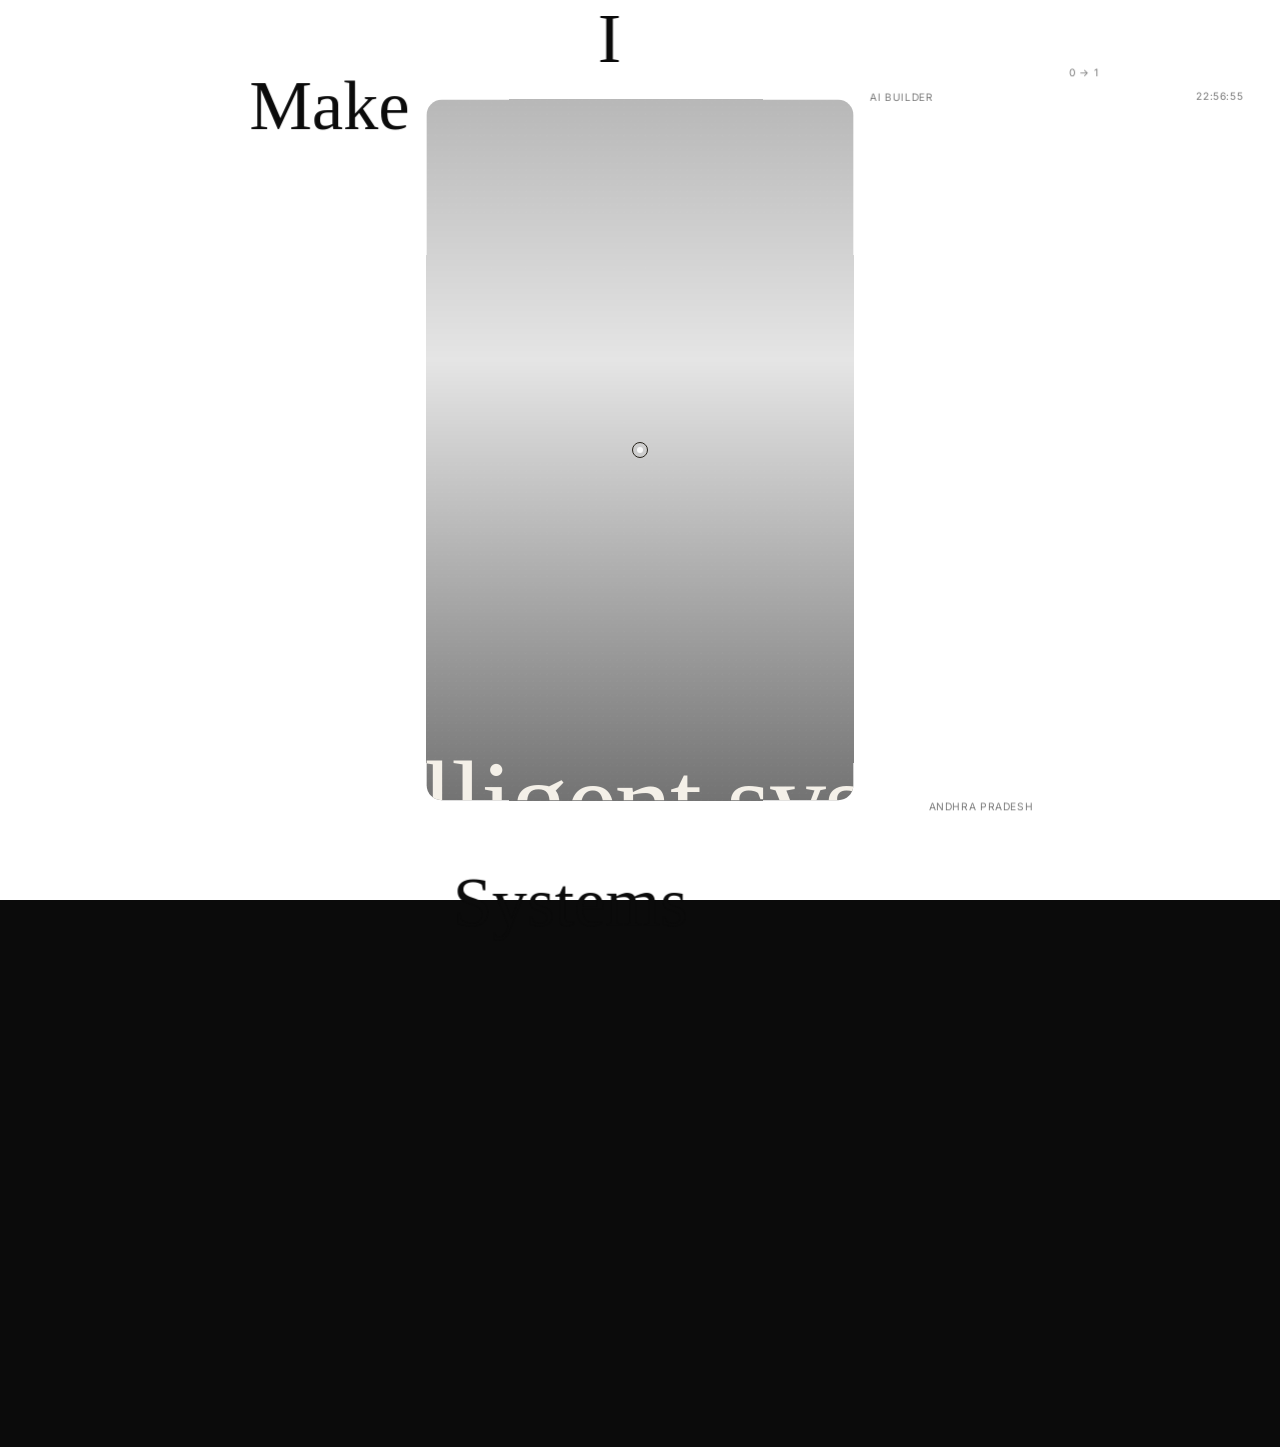
==== commit f554418f: "feat: add professional favicon image and update SEO titles/descriptions across all pages to rank for" ====
--- a/index.html
+++ b/index.html
@@ -3,9 +3,11 @@
 <head>
   <meta charset="utf-8" />
   <meta name="viewport" content="width=device-width, initial-scale=1" />
-  <title>Pagadala Mohith | AI, Quant & Product Portfolio</title>
-  <meta name="description" content="Portfolio of Pagadala Mohith, a Data Science undergraduate building AI, quantitative finance, and intelligent product systems." />
-  <link rel="icon" href="https://cdn.sanity.io/images/nuxb3jim/production-july-2025/ad1171841321470918a98d9e2bececa26b1e8933-500x500.png?w=96&h=96&q=80&fm=webp" />
+  <title>Mohith Pagadala | AI, Quant & Blockchain Developer Portfolio</title>
+  <meta name="description" content="Portfolio of Mohith Pagadala (Mohit Pagadala), a Data Science undergraduate building AI models, quantitative systems, and blockchain solutions." />
+  <meta name="keywords" content="Mohith Pagadala, Mohit Pagadala, AI Developer, Quant Analyst, Blockchain, Portfolio, Data Science, Software Engineer" />
+  <link rel="icon" href="favicon.jpg" type="image/jpeg" />
+  <link rel="apple-touch-icon" href="favicon.jpg" />
   <link rel="preconnect" href="https://fonts.googleapis.com" />
   <link rel="preconnect" href="https://fonts.gstatic.com" crossorigin />
   <link href="https://fonts.googleapis.com/css2?family=Inter:wght@300;400;500;600;700&display=swap" rel="stylesheet" />
